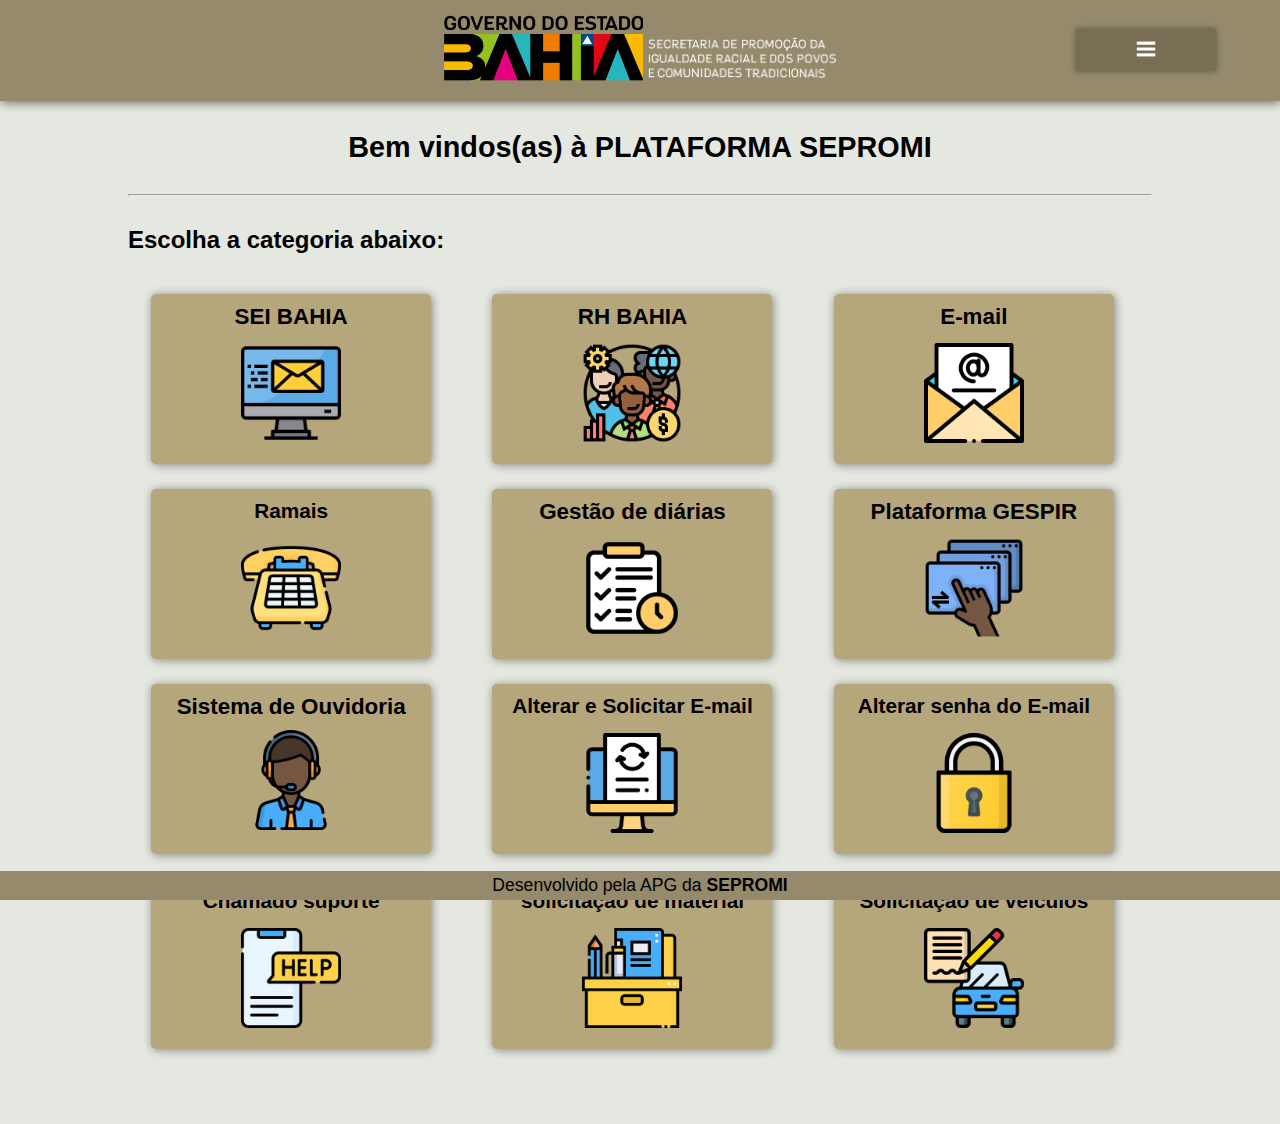
==== index.html @ 336823f8 "adicionando tela de desenvolvimento" ====
<!DOCTYPE html>
<html lang="pt-br">
<head>
    <meta charset="UTF-8">
    <meta http-equiv="X-UA-Compatible" content="IE=edge">
    <meta name="viewport" content="width=device-width, initial-scale=1.0">
    <link rel="shortcut icon" href="img/brasao-da-bahia-5.ico" type="image/x-icon">
    <link rel="stylesheet" href="css/tela-principal.css">
    <link rel="stylesheet" href="css/mobile.css">
    <link rel="stylesheet" href="css/caixas.css">
    <script src="https://ajax.googleapis.com/ajax/libs/jquery/1.10.2/jquery.min.js"></script>
    <script src="js/script.js"></script>
    <title>Plataforma Sepromi</title>
</head>
<body>
    <header>
        <nav>
            <div id="img-estado">
                <a href="http://www.sepromi.ba.gov.br" target="_blank">
                    <img src="img/GOVERNO DO ESTADO.png" width="200px" alt="logo Estado/SEPROMI">
                    <img src="img/PHOTO-2023-02-08-11-20-11.png" width="190px" alt="logo Estado/SEPROMI">
                </a>
            </div>
            <div class="menu-container">
                    <ul id="ul-principal">
                        <li class="li-p">

                            <a class="botao" href="javascript://">
                                <img id="menu-img" src="img/cardapio.png" width="20px" alt="icone do menu">
                            </a>

                            <ul class="ul-sub">
                                <li><a class="link-sub-menu" href="https://seibahia.ba.gov.br/sip/login.php?sigla_orgao_sistema=GOVBA&sigla_sistema=SEI" target="_blank">SEI</a></li>
                                <li><a class="link-sub-menu" href="https://portaldefacilidades.ba.gov.br/#/" target="_blank">Prodeb</a></li>
                                <li><a class="link-sub-menu" href="https://rhbahia.ba.gov.br/login" target="_blank">Portal RH</a></li>
                                <li><a class="link-sub-menu" href="https://dool.egba.ba.gov.br" target="_blank">Diario Oficial</a></li>
                                <li><a class="link-sub-menu" href="https://www.comprasnet.ba.gov.br" target="_blank">ComprasNet</a></li>
                            </ul>

                        </li>
                    </ul>
            </div>
        </nav>
    </header>
    <main>
        <h1>Bem vindos(as) à PLATAFORMA SEPROMI</h1>
        <hr>
        <h2>Escolha a categoria abaixo:</h2>
        
        <div class="box-container">

            <a class="link-shadow" href="https://seibahia.ba.gov.br/sip/login.php?sigla_orgao_sistema=GOVBA&sigla_sistema=SEI" target="_blank">
                <div class="shadow">
                    <div class="caixas" id="caixa-1">
                        <p class="legenda">SEI BAHIA</p>
                    </div>
                </div>
            </a>

            <a class="link-shadow" href="https://rhbahia.ba.gov.br/login" target="_blank">
                <div class="shadow">
                    <div class="caixas" id="caixa-2">
                        <p class="legenda">RH BAHIA</p>
                    </div>
                </div>
            </a>

            <a href="https://outlook.live.com/mail/0/" target="_blank">
                <div class="shadow">
                    <div class="caixas" id="caixa-3">
                        <p class="legenda">E-mail</p>
                    </div>
                </div>
            </a>

            <a class="link-shadow" href="ramais/ramais/ramais.html" target="_blank">
                <div class="shadow">
                    <div class="caixas" id="caixa-4">
                        <p class="legenda-2">Ramais</p>
                    </div>
                </div>
            </a>

            <a href="http://10.83.246.10/gestor_sepromi/Home/Login.php#" target="_blank">
                <div class="shadow">
                        <div class="caixas" id="caixa-5">
                            <p class="legenda">Gestão de diárias</p>
                        </div>
                </div>
            </a>
            
            <a href="http://www.forumgespir.sepromi.ba.gov.br/" target="_blank">
                <div class="shadow">
                        <div class="caixas" id="caixa-6">
                            <p class="legenda">Plataforma GESPIR</p>
                        </div>
                </div>
            </a>
            
            <a href="https://www.tag.ouvidoriageral.ba.gov.br/tag/TAG.dll/" target="_blank">
                <div class="shadow">
                    <div class="caixas" id="caixa-7">
                        <p class="legenda">Sistema de Ouvidoria</p>
                    </div>
                </div>
            </a>
            
            <a href="https://forms.office.com/pages/responsepage.aspx?id=9DXYTEBUj0CTo5dfwXw4SiDa8p86_bxBqKEyIw9Sv7ZUNlJJTUdCNlRSWTgyNTA4U0xZRk5YUDVJWS4u" target="_blank">
                <div class="shadow">
                    <div class="caixas" id="caixa-8">
                        <p class="legenda-2">Alterar e Solicitar E-mail</p>
                    </div>
                </div>
            </a>
            
            <a href="https://portaldefacilidades.ba.gov.br/#/senha/redefinir" target="_blank">
                <div class="shadow">
                    <div class="caixas" id="caixa-9">
                        <p class="legenda-2">Alterar senha do E-mail</p>
                    </div>
                </div>
            </a>

            <a href="pag-erro/construcao.html">
                <div class="shadow">
                    <div class="caixas" id="caixa-10">
                        <p class="legenda-2">Chamado suporte</p>
                    </div>
                </div>
            </a>

            <a href="pag-erro/construcao.html">
                <div class="shadow">
                    <div class="caixas" id="caixa-11">
                        <p class="legenda-2">solicitação de material</p>
                    </div>
                </div>
            </a>

            <a href="pag-erro/construcao.html">
                <div class="shadow">
                    <div class="caixas" id="caixa-12">
                        <p class="legenda-2">Solicitação de veículos</p>
                    </div>
                </div>
            </a>

        </div>
    </main>

    <footer><p>Desenvolvido pela APG da <a href="http://www.sepromi.ba.gov.br" target="_blank">SEPROMI</a></p></footer>
</body>
</html>
---- css/tela-principal.css ----
@charset "UTF-8";

:root {
    --nav:        #958a6b;
    --body:       #e5e8e0;
    --caixas:     #b5a67c;
    --footer:     #958a6b;
    --menu:       #786e53;
    --sub-menu:   #8f8465;
    --menu-hover: #786e5391;
    --font-white: #f2f2f2;
    --font-black: #000000;
}

* {
    margin: 0;
    padding: 0;
}

body {
    font-family: Arial, Helvetica, sans-serif;
    background-color: var(--body);
}

/* HEADER */

div#img-estado {
    display: flex;
    justify-content: center;

    padding: 5px 0px 0px 0px;

    position: relative;
    top: 10%;
}

nav {
    box-shadow: 1px 1px 10px rgba(0, 0, 0, 0.608);
    background-color: var(--nav);
    height: 101px;
}

ul {
    list-style: none;
}

#ul-principal {
    width: 90%;
    margin: auto;
}

img#menu-img {
    margin: 10px 0px 0px 0px;
    padding: 0px 40px;
}

.botao {
    text-align: center;
    text-decoration: none;

    box-shadow: 0px 0px 6px rgba(0, 0, 0, 0.402);

    background-color: var(--menu);
    color: var(--font-white);

    display: block;
    padding: 0px 20px;
}

.botao:hover {
    background-color: var(--menu-hover);
}

.link-sub-menu  {
    text-align: center;
    text-decoration: none;

    color: var(--font-white);

    display: block;
    padding: 0px 20px;
}

.link-sub-menu:hover {
    background-color: var(--menu-hover);
}

.li-p {
    line-height: 35px;
    float: right;
}

ul > li > ul > li {
    background-color: var(--sub-menu);
}

.ul-sub {
    margin: 1px 0px 0px 0px;
    box-shadow: 0px 1px 6px rgba(0, 0, 0, 0.402);
    display: none;
}

.menu-container {
    position: relative;
    bottom: 45%;
}

/* HEADER */


/* MAIN */

a {
    text-decoration: none;
}

h1 {
    text-align: center;
    font-size: 1.8em;
    margin: 30px 0px 30px 0px;
}

h2 {
    text-align: justify;
    font-size: 1.5em;

    margin: 30px 0px 30px 0px;
}

main {
    margin: auto;
    width: 80vw;
}

footer {
    background-color: var(--footer);
    color: var(--font-black);

    font-size: 1.1em;
    text-align: center;

    position: fixed;
    bottom: 0;

    width: 100vw;
    height: 25px;

    padding-top: 4px;
}

footer > p > a {
    text-decoration: none;
    font-weight: bold;

    color: var(--font-black);
}

footer > p > a:hover {
    text-decoration: underline;
}

/* MAIN */

::-webkit-scrollbar {
    width: 0px;
    height: 0px;
  }
---- css/mobile.css ----
@charset "UTF-8";

@media screen and (min-width: 100px) and (max-width:668px) {

    header > nav > div > a > img {
        width: 32%;
        position: relative;
        top: 15%;
        left: 3%;
    }

    .menu-container {
        position: relative;
        bottom: 2%;
        left: 5%;
    }

    .botao {
        margin: 0px 0px 0px 17%;
        width: 50%;
    }

    img#menu-img {
        position: relative;
        right: 20%;
    }

    h1 {
        font-size: 1.4em;
    }

    h2 {
        font-size: 1.4em;
        text-align: center;
    }

    .box-container {
        margin-bottom: 50px;
    }

    ::-webkit-scrollbar {
        width: 0px;
        height: 0px;
      }
}

@media screen and (min-width:1920px) {

    main {
        width: 70%;
    }
}
---- css/caixas.css ----
@charset "UTF-8";

.box-container {
    display: flex;
    justify-content: space-around;
    flex-wrap: wrap;
    margin: 0px 0px 60px 0px;
}

.caixas {
    width: 280px;
    height: 170px;
    margin: 10px 15px 15px 0px;
  
    border-radius: 5px;
    box-shadow: 1px 1px 10px rgba(0, 0, 0, 0.438);
  
    background-color: var(--caixas);
    background-repeat: no-repeat;
    background-position: 50% 70%;
    background-size: 100px;
    }

#caixa-1 {
    background-image: url(../img/sei-bahia.png);
    }

#caixa-2 {
    background-image: url(../img/RH.png);
    }

#caixa-3 {
    background-image: url(../img/email.png);
    }

#caixa-4 {
    background-image: url(../img/ramal.png);
    }

#caixa-5 {
    background-image: url(../img/diaria.png);
    }

#caixa-6 {
    background-image: url(../img/plataforma.png);
    }

#caixa-7{
    background-image: url(../img/ouvidoria.png);
    background-position: 50% 65%;
}

#caixa-8{
    background-image: url(../img/alteracao.png);
}

#caixa-9{
    background-image: url(../img/senha.png);
}

#caixa-10{
    background-image: url(../img/suporte.png);
}

#caixa-11{
    background-image: url(../img/material.png);
}

#caixa-12{
    background-image: url(../img/veículo.png);
}


.shadow:hover {
    transition: transform 0.5s;
    transform: translate(-4px, -4px);
    }
  
.legenda {
    color: var(--font-black);
    
    text-align: center;
    font-weight: bold;
    font-size: 1.4em;
  
    padding: 10px 0px 0px 0px;
    }

.legenda-2 {
    text-align: center;
    color: black;
    font-weight: bold;
    font-size: 1.3em;
  
    padding: 10px 0px 0px 0px;
    }
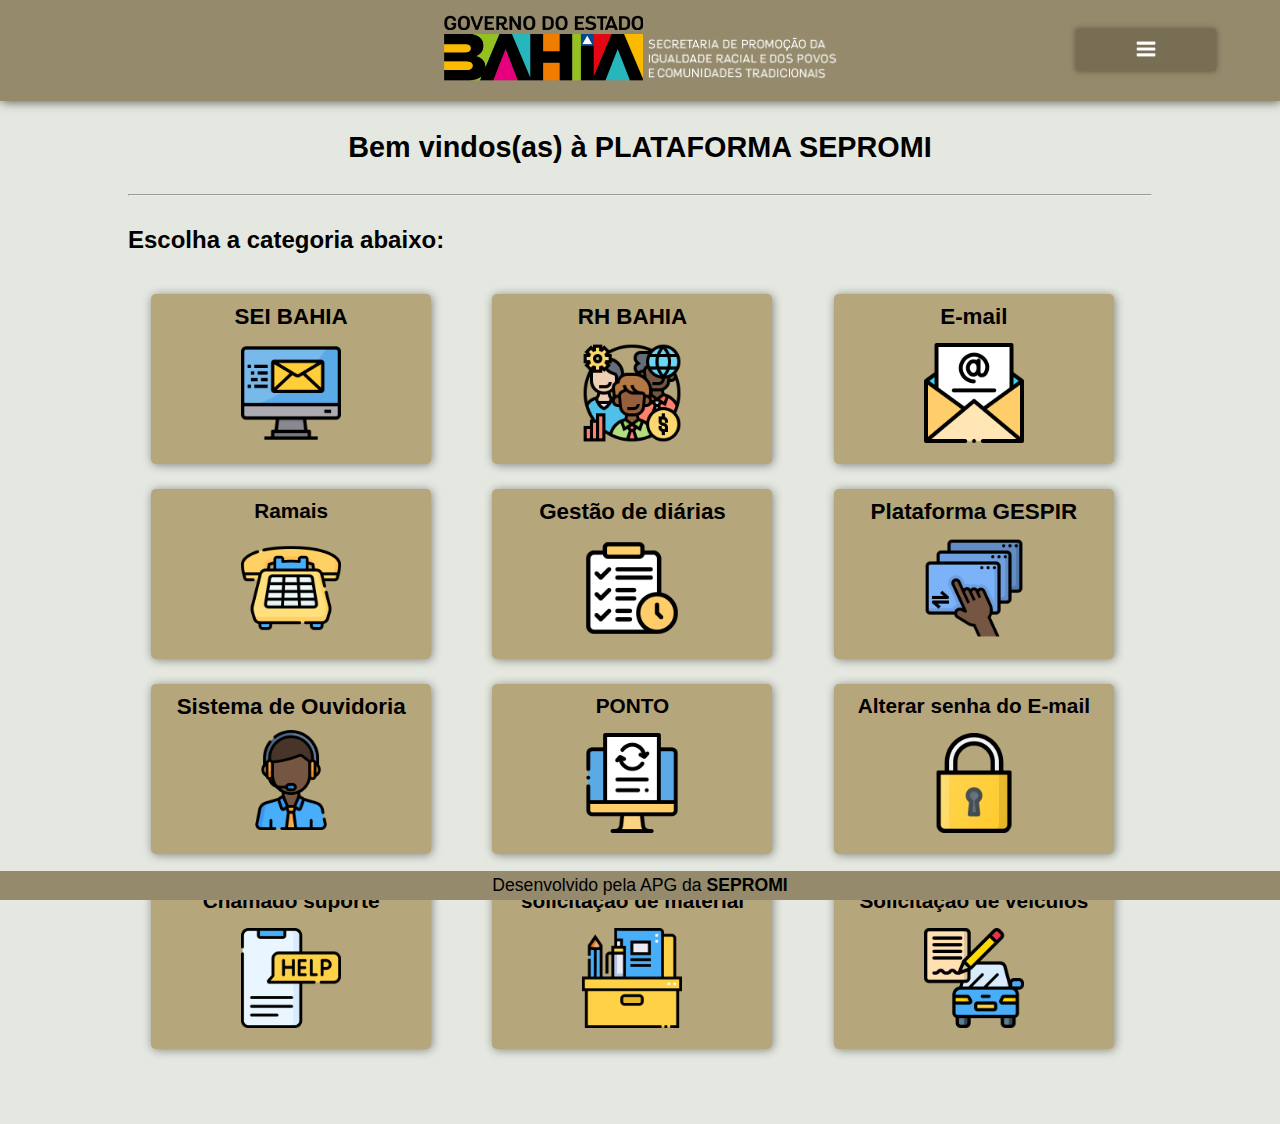
==== commit 3fedce6b: "Update index.html" ====
--- a/index.html
+++ b/index.html
@@ -105,10 +105,10 @@
                 </div>
             </a>
             
-            <a href="https://forms.office.com/pages/responsepage.aspx?id=9DXYTEBUj0CTo5dfwXw4SiDa8p86_bxBqKEyIw9Sv7ZUNlJJTUdCNlRSWTgyNTA4U0xZRk5YUDVJWS4u" target="_blank">
+            <a href="https://frequenciabahia.ba.gov.br/#/login" target="_blank">
                 <div class="shadow">
                     <div class="caixas" id="caixa-8">
-                        <p class="legenda-2">Alterar e Solicitar E-mail</p>
+                        <p class="legenda-2">PONTO</p>
                     </div>
                 </div>
             </a>
@@ -150,4 +150,4 @@
 
     <footer><p>Desenvolvido pela APG da <a href="http://www.sepromi.ba.gov.br" target="_blank">SEPROMI</a></p></footer>
 </body>
-</html>+</html>
--- a/css/tela-principal.css
+++ b/css/tela-principal.css
@@ -78,7 +78,7 @@
     color: var(--font-white);
 
     display: block;
-    padding: 0px 20px;
+    padding: 0px 24px;
 }
 
 .link-sub-menu:hover {
@@ -95,9 +95,10 @@
 }
 
 .ul-sub {
-    margin: 1px 0px 0px 0px;
+    margin: 3px 0px 0px 0px;
     box-shadow: 0px 1px 6px rgba(0, 0, 0, 0.402);
     display: none;
+    position: fixed;
 }
 
 .menu-container {
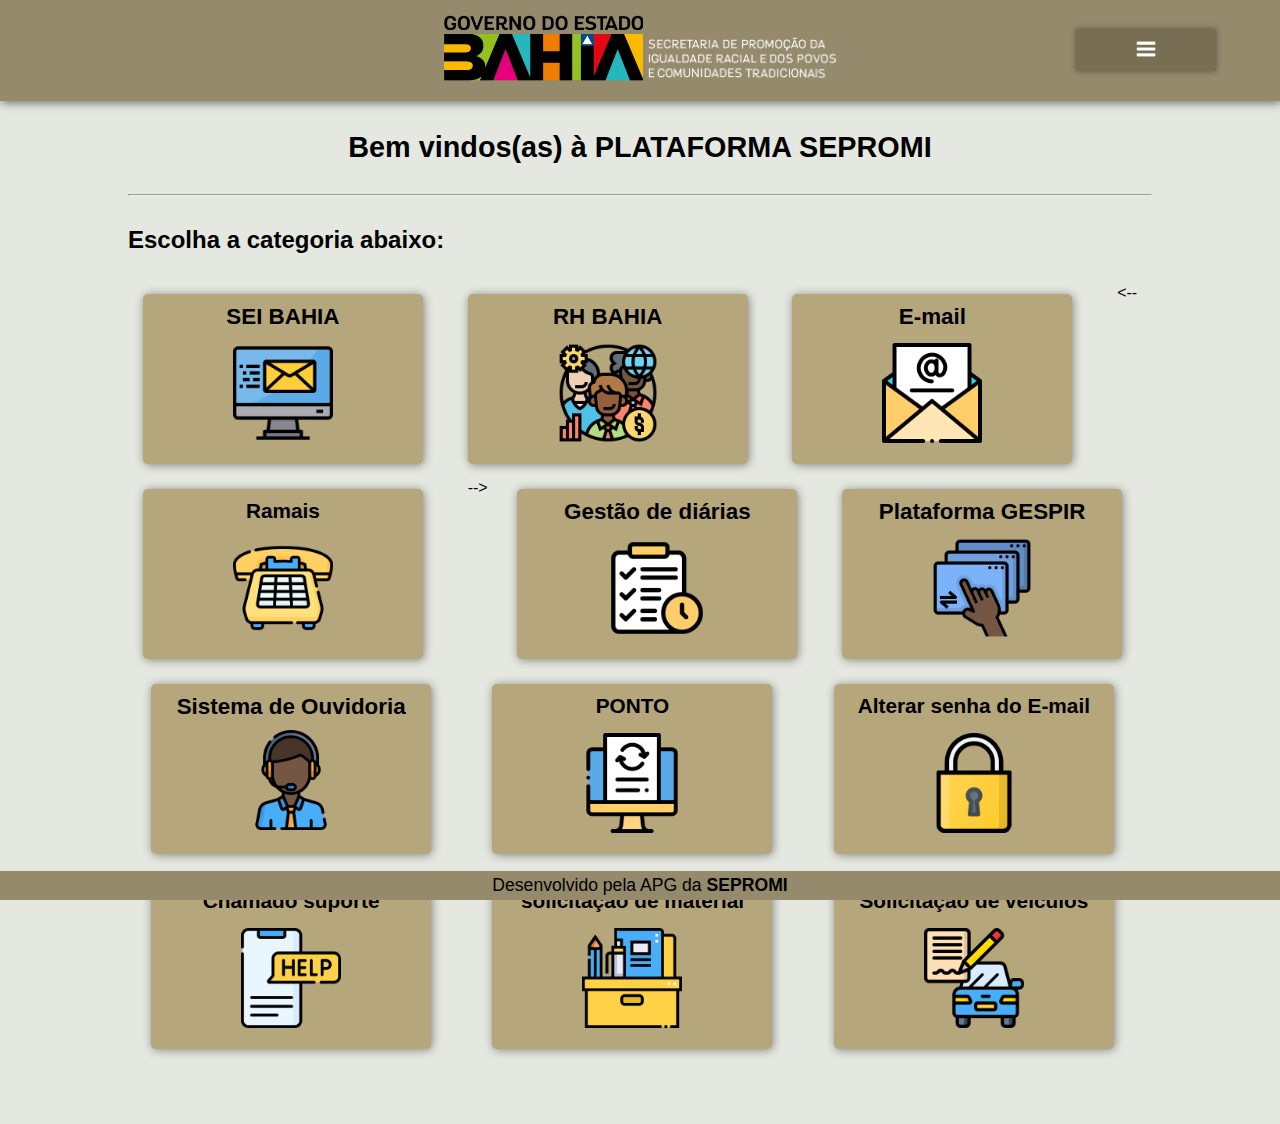
==== commit 3c1bda98: "Update index.html" ====
--- a/index.html
+++ b/index.html
@@ -72,7 +72,7 @@
                     </div>
                 </div>
             </a>
-
+<--
             <a class="link-shadow" href="ramais/ramais/ramais.html" target="_blank">
                 <div class="shadow">
                     <div class="caixas" id="caixa-4">
@@ -80,7 +80,7 @@
                     </div>
                 </div>
             </a>
-
+-->
             <a href="http://10.83.246.10/gestor_sepromi/Home/Login.php#" target="_blank">
                 <div class="shadow">
                         <div class="caixas" id="caixa-5">
@@ -105,7 +105,7 @@
                 </div>
             </a>
             
-            <a href="https://frequenciabahia.ba.gov.br/#/login" target="_blank">
+            <a href="https://frequenciabahia.ba.gov.br" target="_blank">
                 <div class="shadow">
                     <div class="caixas" id="caixa-8">
                         <p class="legenda-2">PONTO</p>
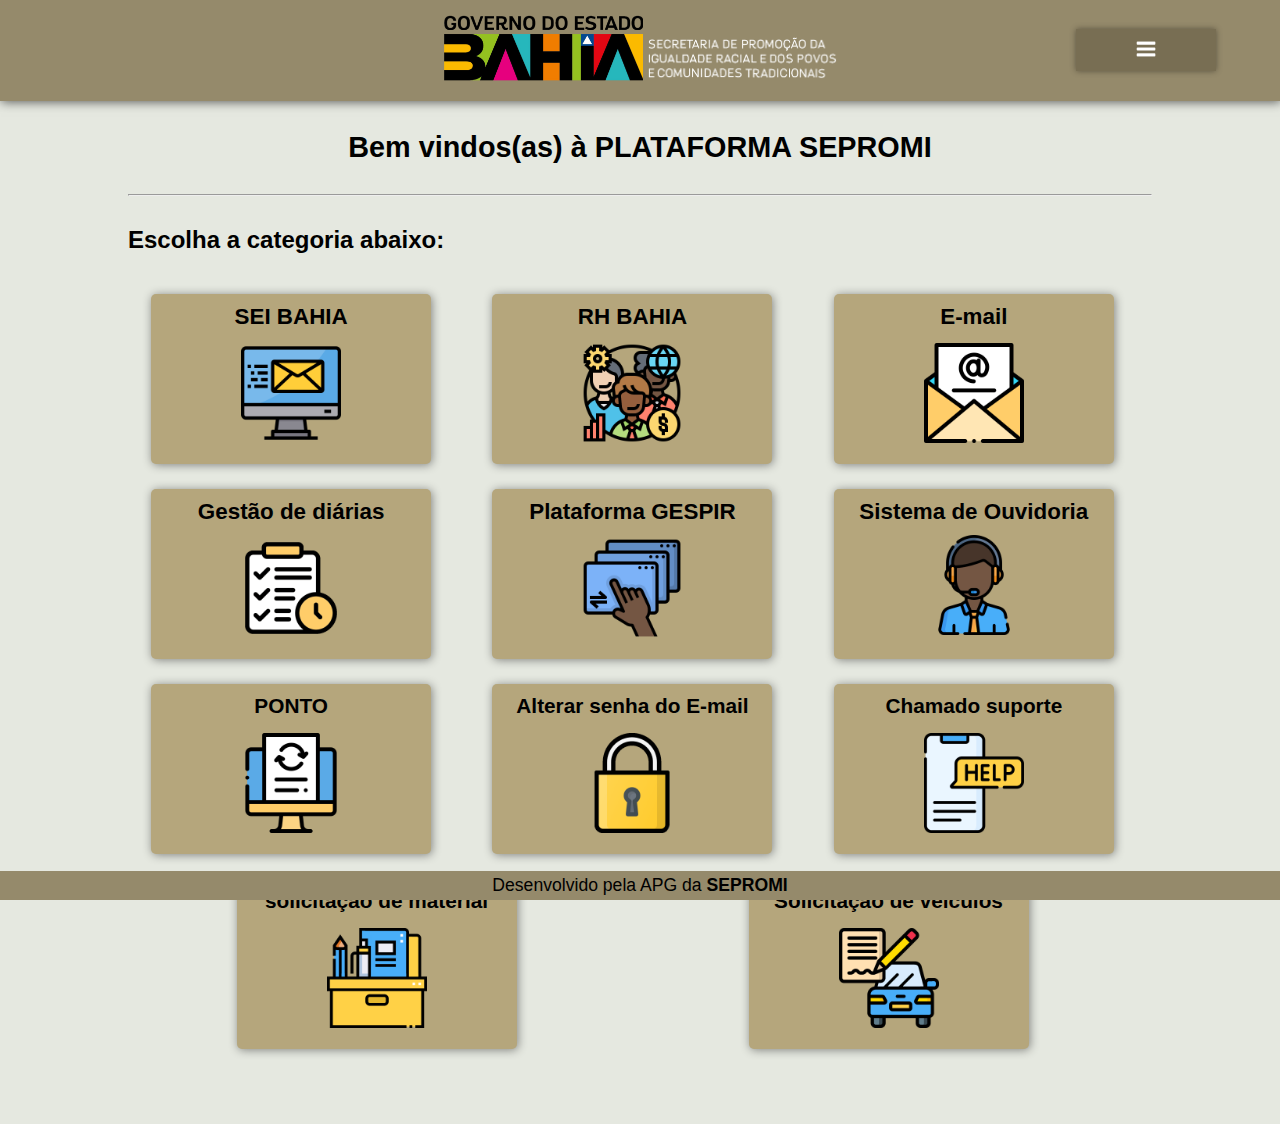
==== commit 60ba34d7: "Update index.html" ====
--- a/index.html
+++ b/index.html
@@ -72,7 +72,7 @@
                     </div>
                 </div>
             </a>
-<--
+<!--
             <a class="link-shadow" href="ramais/ramais/ramais.html" target="_blank">
                 <div class="shadow">
                     <div class="caixas" id="caixa-4">
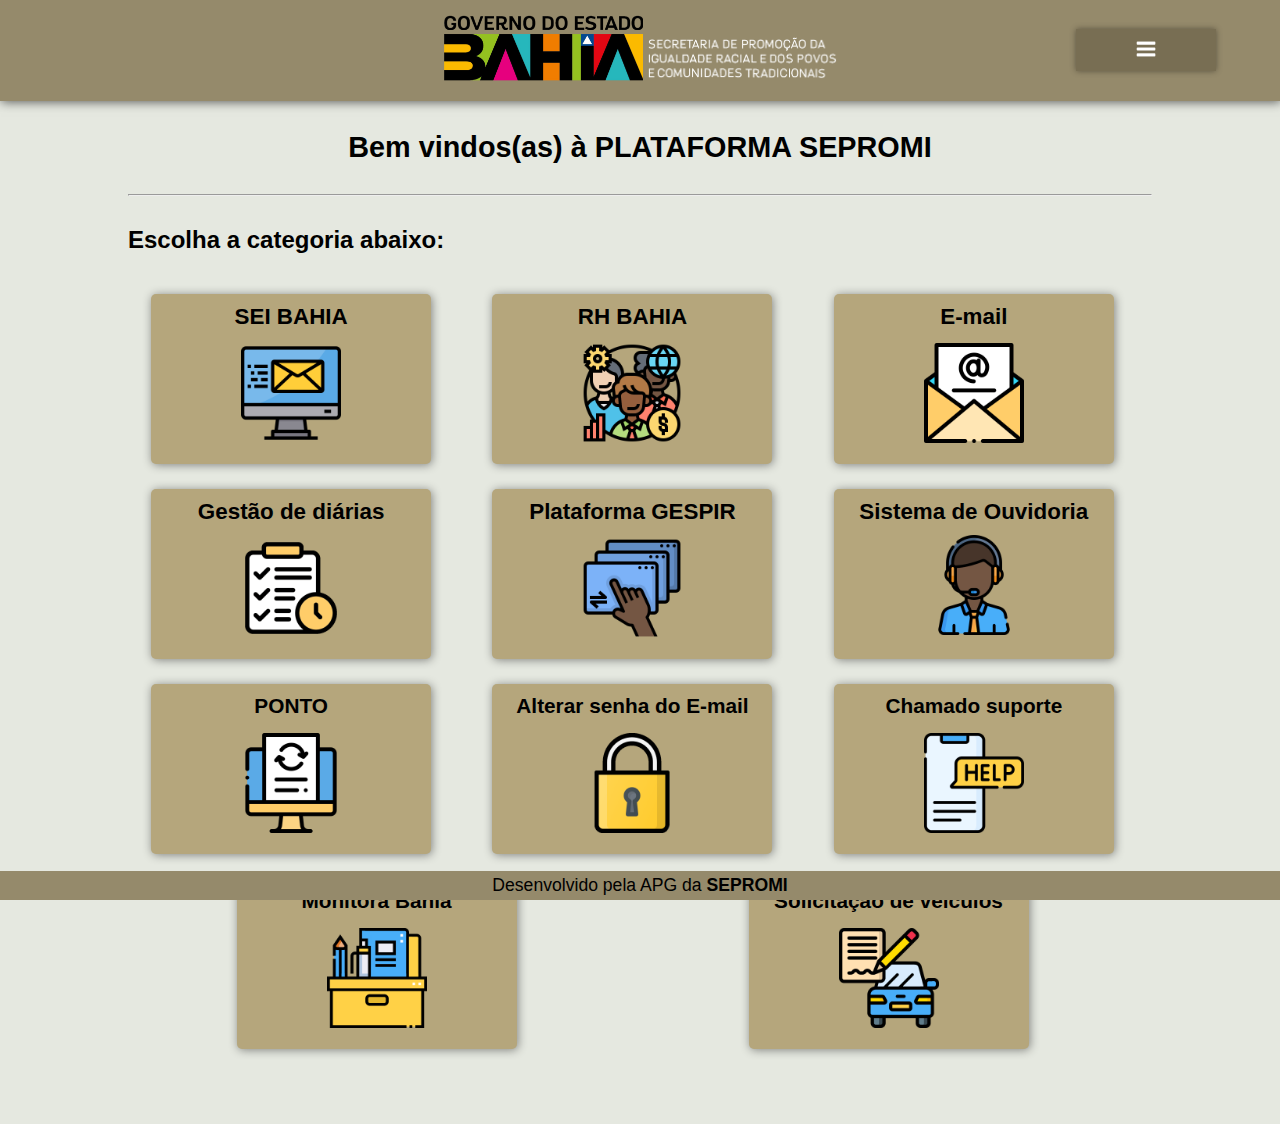
==== commit 50aeffaa: "Update index.html" ====
--- a/index.html
+++ b/index.html
@@ -121,7 +121,7 @@
                 </div>
             </a>
 
-            <a href="pag-erro/construcao.html">
+            <a href="https://https://sepromi.4biz.one/" target="_blank">
                 <div class="shadow">
                     <div class="caixas" id="caixa-10">
                         <p class="legenda-2">Chamado suporte</p>
@@ -129,10 +129,10 @@
                 </div>
             </a>
 
-            <a href="pag-erro/construcao.html">
+            <a href="https://governodabahia.plataformatarget.com.br" target="_blank">
                 <div class="shadow">
                     <div class="caixas" id="caixa-11">
-                        <p class="legenda-2">solicitação de material</p>
+                        <p class="legenda-2">Monitora Bahia</p>
                     </div>
                 </div>
             </a>
